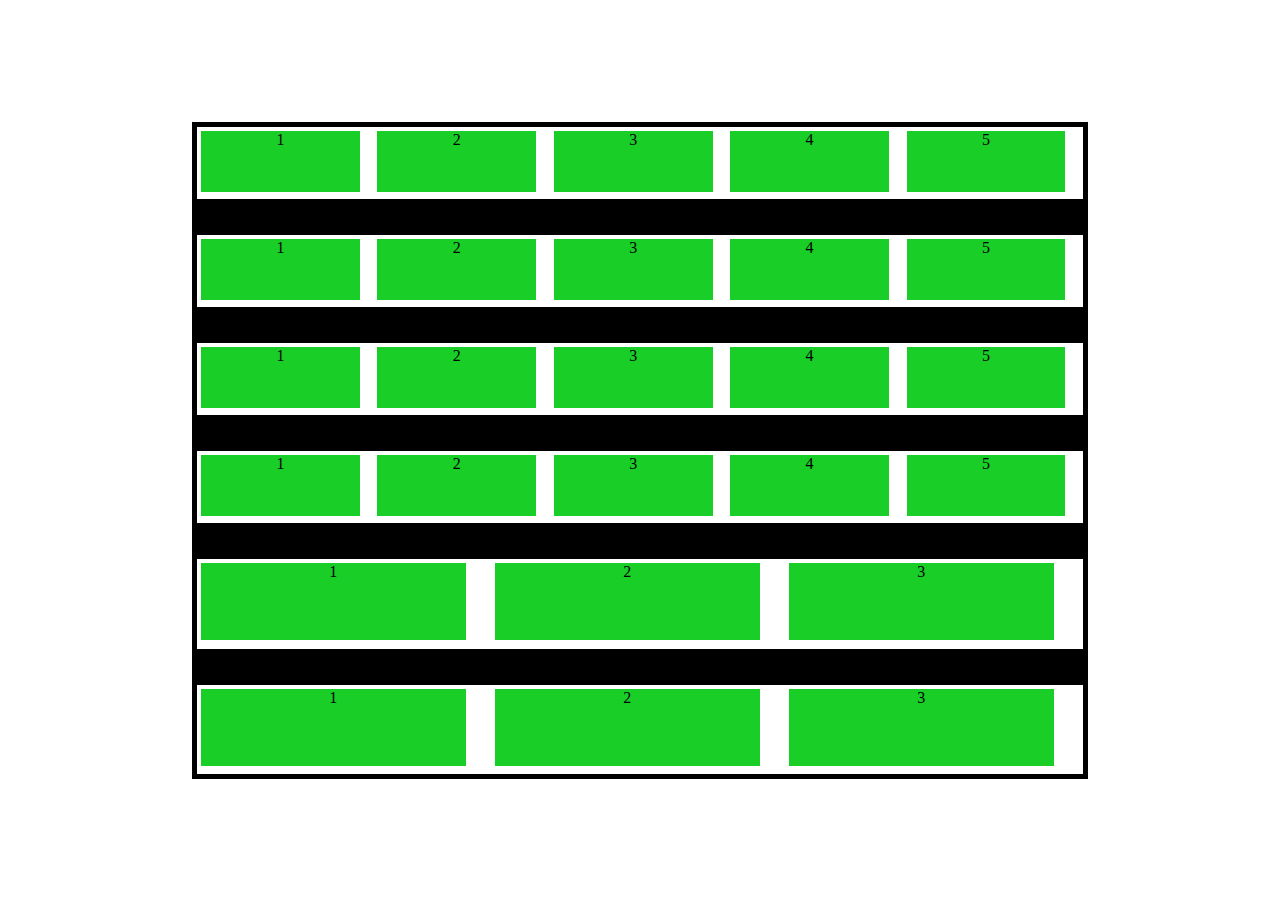
==== index.html @ 5c45ac03 "All files added" ====
<!DOCTYPE html>
<html lang="en">
  <head>
    <meta charset="UTF-8" />
    <meta http-equiv="X-UA-Compatible" content="IE=edge" />
    <meta name="viewport" content="width=device-width, initial-scale=1.0" />
    <link rel="stylesheet" href="./CSS/index.css" />
    <title>Document</title>
    <style>
      .car-row {
        height: 10vh;
        display: grid;
        grid-template-columns: 1fr 1fr 1fr;
        padding: 4px 0 0 4px;
      }
      .bike-row {
        height: 8vh;
        display: grid;
        grid-template-columns: 1fr 1fr 1fr 1fr 1fr;
        padding: 4px 0 0 4px;
      }
      .bike {
        background-color: rgb(24, 206, 39);
        height: 90%;
        width: 90%;
        cursor: pointer;
        text-align: center;
      }
      .car{
        background-color: rgb(24, 206, 39);
        height: 90%;
        width: 90%;
        cursor: pointer;
        text-align: center;
      }
      .road {
        height: 4vh;
        background-color: black;
      }
      .bike:hover{
          transform: scale(1.1);
          transition: .5ms;
      }
      .car:hover{
          transform: scale(1.1,1.3);
          transition: .5ms;
      }

    </style>
  </head>
  <body>
    <div class="center-main-div">
      <div class="main-div">
        <div class="bike-row">
          <div class="bike">1</div>
          <div class="bike">2</div>
          <div class="bike">3</div>
          <div class="bike">4</div>
          <div class="bike">5</div>
        </div>
        <div class="road">road</div>
        <div class="bike-row">
          <div class="bike">1</div>
          <div class="bike">2</div>
          <div class="bike">3</div>
          <div class="bike">4</div>
          <div class="bike">5</div>
        </div>
        <div class="road">road</div>
        <div class="bike-row">
          <div class="bike">1</div>
          <div class="bike">2</div>
          <div class="bike">3</div>
          <div class="bike">4</div>
          <div class="bike">5</div>
        </div>
        <div class="road">road</div>
        <div class="bike-row">
          <div class="bike">1</div>
          <div class="bike">2</div>
          <div class="bike">3</div>
          <div class="bike">4</div>
          <div class="bike">5</div>
        </div>
        <div class="road">road</div>
        <div class="car-row">
          <div class="car">1</div>
          <div class="car">2</div>
          <div class="car">3</div>
        </div>
        <div class="road">road</div>
        <div class="car-row">
            <div class="car">1</div>
            <div class="car">2</div>
            <div class="car">3</div>
      </div>
    </div>
  </body>
</html>
---- CSS/index.css ----
*{
    margin:0;
    padding: 0;
    box-sizing: border-box;
}
.main-div{
    height:73vh;
    width:70vw;
    border:5px solid black;
    
    
}
.center-main-div{
display: flex;
justify-content: center;
align-items: center;
height: 100vh;
}
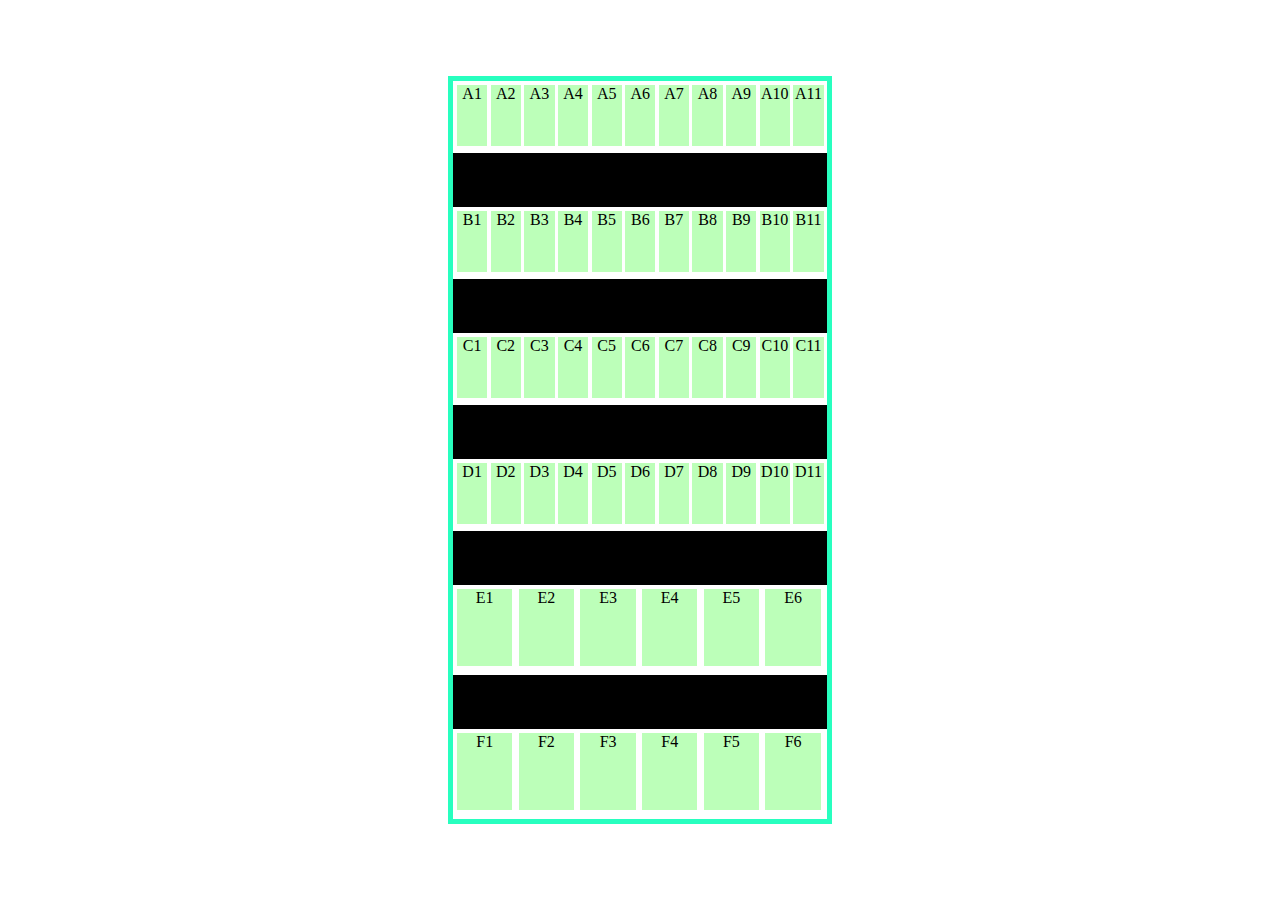
==== commit 25a5059d: "All files added" ====
--- a/index.html
+++ b/index.html
@@ -10,31 +10,31 @@
       .car-row {
         height: 10vh;
         display: grid;
-        grid-template-columns: 1fr 1fr 1fr;
+        grid-template-columns: 1fr 1fr 1fr 1fr 1fr 1fr;
         padding: 4px 0 0 4px;
       }
       .bike-row {
         height: 8vh;
         display: grid;
-        grid-template-columns: 1fr 1fr 1fr 1fr 1fr;
+        grid-template-columns: 1fr 1fr 1fr 1fr 1fr 1fr 1fr 1fr 1fr 1fr 1fr;
         padding: 4px 0 0 4px;
       }
       .bike {
-        background-color: rgb(24, 206, 39);
+        background-color: #BCFFB9;
         height: 90%;
         width: 90%;
         cursor: pointer;
         text-align: center;
       }
       .car{
-        background-color: rgb(24, 206, 39);
+        background-color: #BCFFB9;
         height: 90%;
         width: 90%;
         cursor: pointer;
         text-align: center;
       }
       .road {
-        height: 4vh;
+        height: 6vh;
         background-color: black;
       }
       .bike:hover{
@@ -52,47 +52,77 @@
     <div class="center-main-div">
       <div class="main-div">
         <div class="bike-row">
-          <div class="bike">1</div>
-          <div class="bike">2</div>
-          <div class="bike">3</div>
-          <div class="bike">4</div>
-          <div class="bike">5</div>
+          <div class="bike"id="a1">A1</div>
+          <div class="bike" id="a2">A2</div>
+          <div class="bike" id="a3">A3</div>
+          <div class="bike" id="a4">A4</div>
+          <div class="bike" id="a5">A5</div>
+          <div class="bike" id="a6">A6</div>
+          <div class="bike" id="a7">A7</div>
+          <div class="bike" id="a8">A8</div>
+          <div class="bike" id="a9">A9</div>
+          <div class="bike" id="a10">A10</div>
+          <div class="bike" id="a11">A11</div>
         </div>
         <div class="road">road</div>
         <div class="bike-row">
-          <div class="bike">1</div>
-          <div class="bike">2</div>
-          <div class="bike">3</div>
-          <div class="bike">4</div>
-          <div class="bike">5</div>
+          <div class="bike" id="b1">B1</div>
+          <div class="bike" id="b2">B2</div>
+          <div class="bike" id="b3">B3</div>
+          <div class="bike" id="b4">B4</div>
+          <div class="bike" id="b5">B5</div>
+          <div class="bike" id="b6">B6</div>
+          <div class="bike" id="b7">B7</div>
+          <div class="bike" id="b8">B8</div>
+          <div class="bike" id="b9">B9</div>
+          <div class="bike" id="b10">B10</div>
+          <div class="bike" id="b11">B11</div>
         </div>
         <div class="road">road</div>
         <div class="bike-row">
-          <div class="bike">1</div>
-          <div class="bike">2</div>
-          <div class="bike">3</div>
-          <div class="bike">4</div>
-          <div class="bike">5</div>
+          <div class="bike" id="c1">C1</div>
+          <div class="bike" id="c2">C2</div>
+          <div class="bike" id="c3">C3</div>
+          <div class="bike" id="c4">C4</div>
+          <div class="bike" id="c5">C5</div>
+          <div class="bike" id="c6">C6</div>
+          <div class="bike" id="c7">C7</div>
+          <div class="bike" id="c8">C8</div>
+          <div class="bike" id="c9">C9</div>
+          <div class="bike" id="c10">C10</div>
+          <div class="bike" id="c11">C11</div>
         </div>
         <div class="road">road</div>
         <div class="bike-row">
-          <div class="bike">1</div>
-          <div class="bike">2</div>
-          <div class="bike">3</div>
-          <div class="bike">4</div>
-          <div class="bike">5</div>
+          <div class="bike" id="d1">D1</div>
+          <div class="bike" id="d2">D2</div>
+          <div class="bike" id="d3">D3</div>
+          <div class="bike" id="d4">D4</div>
+          <div class="bike" id="d5">D5</div>
+          <div class="bike" id="d6">D6</div>
+          <div class="bike" id="d7">D7</div>
+          <div class="bike" id="d8">D8</div>
+          <div class="bike" id="d9">D9</div>
+          <div class="bike" id="d10">D10</div>
+          <div class="bike" id="d11">D11</div>
         </div>
         <div class="road">road</div>
         <div class="car-row">
-          <div class="car">1</div>
-          <div class="car">2</div>
-          <div class="car">3</div>
+          <div class="car" id="e1">E1</div>
+          <div class="car" id="e2">E2</div>
+          <div class="car" id="e3">E3</div>
+          <div class="car" id="e4">E4</div>
+          <div class="car" id="e5">E5</div>
+          <div class="car" id="e7">E6</div>
         </div>
         <div class="road">road</div>
         <div class="car-row">
-            <div class="car">1</div>
-            <div class="car">2</div>
-            <div class="car">3</div>
+            <div class="car" id="f1">F1</div>
+            <div class="car" id="f2">F2</div>
+            <div class="car" id="f3">F3</div>
+            <div class="car" id="f4">F4</div>
+            <div class="car" id="f5">F5</div>
+            <div class="car" id="f6">F6</div>
       </div>
     </div>
   </body>
--- a/CSS/index.css
+++ b/CSS/index.css
@@ -4,11 +4,9 @@
     box-sizing: border-box;
 }
 .main-div{
-    height:73vh;
-    width:70vw;
-    border:5px solid black;
-    
-    
+    height:auto;
+    width:30vw;
+    border:5px solid #28FFBF;    
 }
 .center-main-div{
 display: flex;
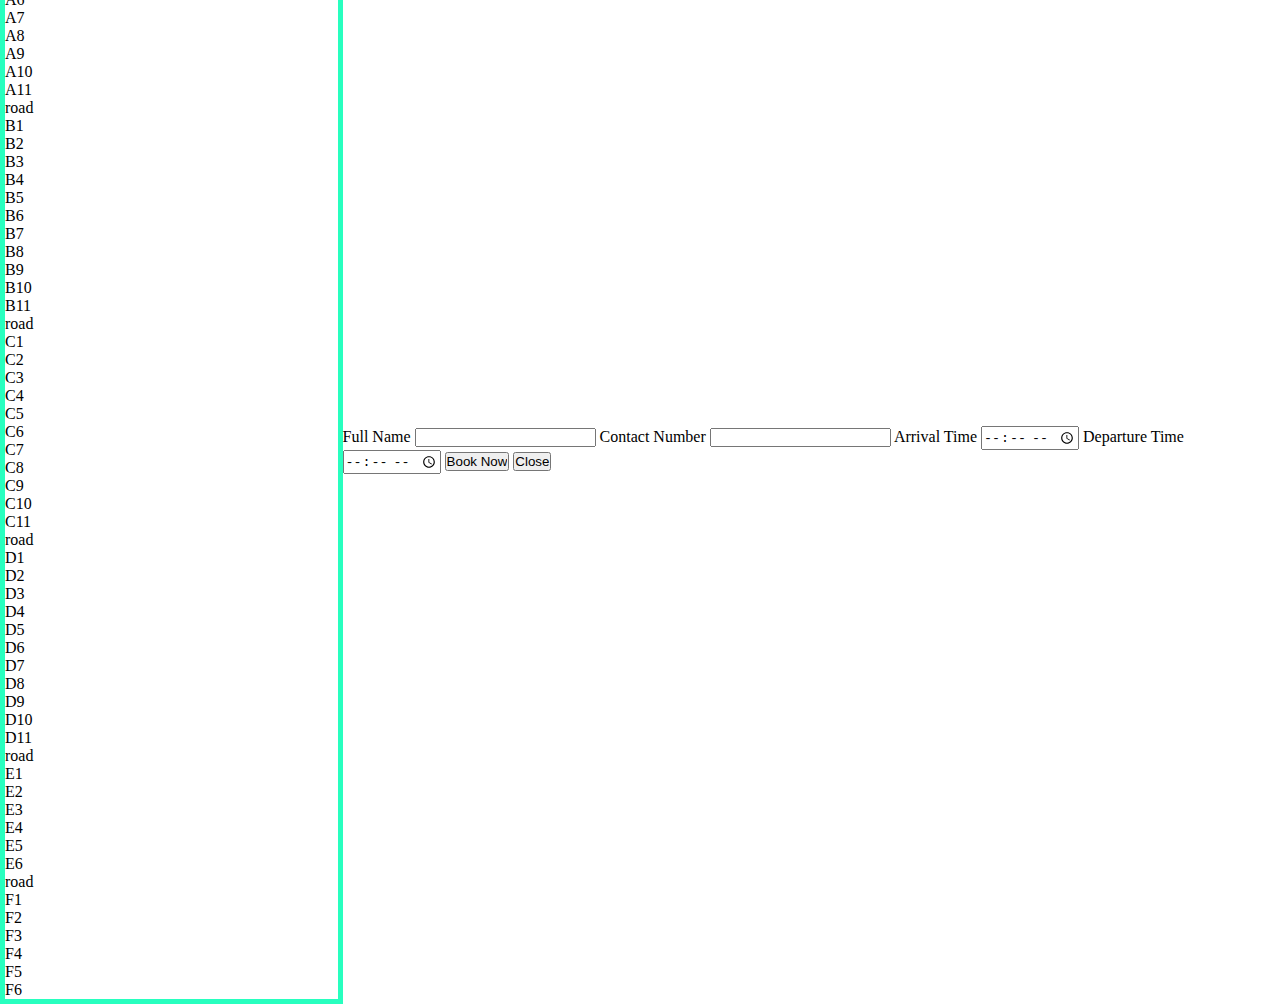
==== commit a1e222f3: "Add files via upload" ====
--- a/index.html
+++ b/index.html
@@ -1,129 +1,126 @@
 <!DOCTYPE html>
 <html lang="en">
-  <head>
+
+<head>
     <meta charset="UTF-8" />
     <meta http-equiv="X-UA-Compatible" content="IE=edge" />
     <meta name="viewport" content="width=device-width, initial-scale=1.0" />
     <link rel="stylesheet" href="./CSS/index.css" />
+    <link rel="stylesheet" href="./CSS/form.css" />
     <title>Document</title>
-    <style>
-      .car-row {
-        height: 10vh;
-        display: grid;
-        grid-template-columns: 1fr 1fr 1fr 1fr 1fr 1fr;
-        padding: 4px 0 0 4px;
-      }
-      .bike-row {
-        height: 8vh;
-        display: grid;
-        grid-template-columns: 1fr 1fr 1fr 1fr 1fr 1fr 1fr 1fr 1fr 1fr 1fr;
-        padding: 4px 0 0 4px;
-      }
-      .bike {
-        background-color: #BCFFB9;
-        height: 90%;
-        width: 90%;
-        cursor: pointer;
-        text-align: center;
-      }
-      .car{
-        background-color: #BCFFB9;
-        height: 90%;
-        width: 90%;
-        cursor: pointer;
-        text-align: center;
-      }
-      .road {
-        height: 6vh;
-        background-color: black;
-      }
-      .bike:hover{
-          transform: scale(1.1);
-          transition: .5ms;
-      }
-      .car:hover{
-          transform: scale(1.1,1.3);
-          transition: .5ms;
-      }
 
-    </style>
-  </head>
-  <body>
+</head>
+
+<body>
     <div class="center-main-div">
-      <div class="main-div">
-        <div class="bike-row">
-          <div class="bike"id="a1">A1</div>
-          <div class="bike" id="a2">A2</div>
-          <div class="bike" id="a3">A3</div>
-          <div class="bike" id="a4">A4</div>
-          <div class="bike" id="a5">A5</div>
-          <div class="bike" id="a6">A6</div>
-          <div class="bike" id="a7">A7</div>
-          <div class="bike" id="a8">A8</div>
-          <div class="bike" id="a9">A9</div>
-          <div class="bike" id="a10">A10</div>
-          <div class="bike" id="a11">A11</div>
+        <div class="main-div" id="main-div">
+            <div class="bike-row">
+                <div class="bike" id="a1">A1</div>
+                <div class="bike" id="a2">A2</div>
+                <div class="bike" id="a3">A3</div>
+                <div class="bike" id="a4">A4</div>
+                <div class="bike" id="a5">A5</div>
+                <div class="bike" id="a6">A6</div>
+                <div class="bike" id="a7">A7</div>
+                <div class="bike" id="a8">A8</div>
+                <div class="bike" id="a9">A9</div>
+                <div class="bike" id="a10">A10</div>
+                <div class="bike" id="a11">A11</div>
+            </div>
+            <div class="road">road</div>
+            <div class="bike-row">
+                <div class="bike" id="b1">B1</div>
+                <div class="bike" id="b2">B2</div>
+                <div class="bike" id="b3">B3</div>
+                <div class="bike" id="b4">B4</div>
+                <div class="bike" id="b5">B5</div>
+                <div class="bike" id="b6">B6</div>
+                <div class="bike" id="b7">B7</div>
+                <div class="bike" id="b8">B8</div>
+                <div class="bike" id="b9">B9</div>
+                <div class="bike" id="b10">B10</div>
+                <div class="bike" id="b11">B11</div>
+            </div>
+            <div class="road">road</div>
+            <div class="bike-row">
+                <div class="bike" id="c1">C1</div>
+                <div class="bike" id="c2">C2</div>
+                <div class="bike" id="c3">C3</div>
+                <div class="bike" id="c4">C4</div>
+                <div class="bike" id="c5">C5</div>
+                <div class="bike" id="c6">C6</div>
+                <div class="bike" id="c7">C7</div>
+                <div class="bike" id="c8">C8</div>
+                <div class="bike" id="c9">C9</div>
+                <div class="bike" id="c10">C10</div>
+                <div class="bike" id="c11">C11</div>
+            </div>
+            <div class="road">road</div>
+            <div class="bike-row">
+                <div class="bike" id="d1">D1</div>
+                <div class="bike" id="d2">D2</div>
+                <div class="bike" id="d3">D3</div>
+                <div class="bike" id="d4">D4</div>
+                <div class="bike" id="d5">D5</div>
+                <div class="bike" id="d6">D6</div>
+                <div class="bike" id="d7">D7</div>
+                <div class="bike" id="d8">D8</div>
+                <div class="bike" id="d9">D9</div>
+                <div class="bike" id="d10">D10</div>
+                <div class="bike" id="d11">D11</div>
+            </div>
+            <div class="road">road</div>
+            <div class="car-row">
+                <div class="car" id="e1">E1</div>
+                <div class="car" id="e2">E2</div>
+                <div class="car" id="e3">E3</div>
+                <div class="car" id="e4">E4</div>
+                <div class="car" id="e5">E5</div>
+                <div class="car" id="e7">E6</div>
+            </div>
+            <div class="road">road</div>
+            <div class="car-row">
+                <div class="car" id="f1">F1</div>
+                <div class="car" id="f2">F2</div>
+                <div class="car" id="f3">F3</div>
+                <div class="car" id="f4">F4</div>
+                <div class="car" id="f5">F5</div>
+                <div class="car" id="f6">F6</div>
+            </div>
         </div>
-        <div class="road">road</div>
-        <div class="bike-row">
-          <div class="bike" id="b1">B1</div>
-          <div class="bike" id="b2">B2</div>
-          <div class="bike" id="b3">B3</div>
-          <div class="bike" id="b4">B4</div>
-          <div class="bike" id="b5">B5</div>
-          <div class="bike" id="b6">B6</div>
-          <div class="bike" id="b7">B7</div>
-          <div class="bike" id="b8">B8</div>
-          <div class="bike" id="b9">B9</div>
-          <div class="bike" id="b10">B10</div>
-          <div class="bike" id="b11">B11</div>
+        <script src="script.js">
+        </script>
+
+
+        <div class="form">
+            <form id="lform" action="" method="POST">
+                <label for="full_name">Full Name</label>
+                <input type="text" name="full_name" id="full_name" />
+                <span></span>
+                <label for="contact">Contact Number</label>
+                <input type="number" name="contact" id="contact" />
+                <span></span>
+                <label for="arrival_time">Arrival Time</label>
+                <input type="time" name="arrival_time" id="arrival_time" />
+                <span></span>
+                <label for="departure_time">Departure Time</label>
+                <input type="time" name="departure_time" id="departure_time" />
+                <span></span>
+                <input type="submit" value="Book Now" />
+                <button type="button" class="btn cancel" onclick="closeForm()">Close</button>
+            </form>
+
+
+
         </div>
-        <div class="road">road</div>
-        <div class="bike-row">
-          <div class="bike" id="c1">C1</div>
-          <div class="bike" id="c2">C2</div>
-          <div class="bike" id="c3">C3</div>
-          <div class="bike" id="c4">C4</div>
-          <div class="bike" id="c5">C5</div>
-          <div class="bike" id="c6">C6</div>
-          <div class="bike" id="c7">C7</div>
-          <div class="bike" id="c8">C8</div>
-          <div class="bike" id="c9">C9</div>
-          <div class="bike" id="c10">C10</div>
-          <div class="bike" id="c11">C11</div>
-        </div>
-        <div class="road">road</div>
-        <div class="bike-row">
-          <div class="bike" id="d1">D1</div>
-          <div class="bike" id="d2">D2</div>
-          <div class="bike" id="d3">D3</div>
-          <div class="bike" id="d4">D4</div>
-          <div class="bike" id="d5">D5</div>
-          <div class="bike" id="d6">D6</div>
-          <div class="bike" id="d7">D7</div>
-          <div class="bike" id="d8">D8</div>
-          <div class="bike" id="d9">D9</div>
-          <div class="bike" id="d10">D10</div>
-          <div class="bike" id="d11">D11</div>
-        </div>
-        <div class="road">road</div>
-        <div class="car-row">
-          <div class="car" id="e1">E1</div>
-          <div class="car" id="e2">E2</div>
-          <div class="car" id="e3">E3</div>
-          <div class="car" id="e4">E4</div>
-          <div class="car" id="e5">E5</div>
-          <div class="car" id="e7">E6</div>
-        </div>
-        <div class="road">road</div>
-        <div class="car-row">
-            <div class="car" id="f1">F1</div>
-            <div class="car" id="f2">F2</div>
-            <div class="car" id="f3">F3</div>
-            <div class="car" id="f4">F4</div>
-            <div class="car" id="f5">F5</div>
-            <div class="car" id="f6">F6</div>
-      </div>
+        <script>
+            function openForm() {
+                document.getElementById("lform").style.display = "block";
+            }
+        </script>
     </div>
-  </body>
-</html>
+
+
+</body>
+
+</html>